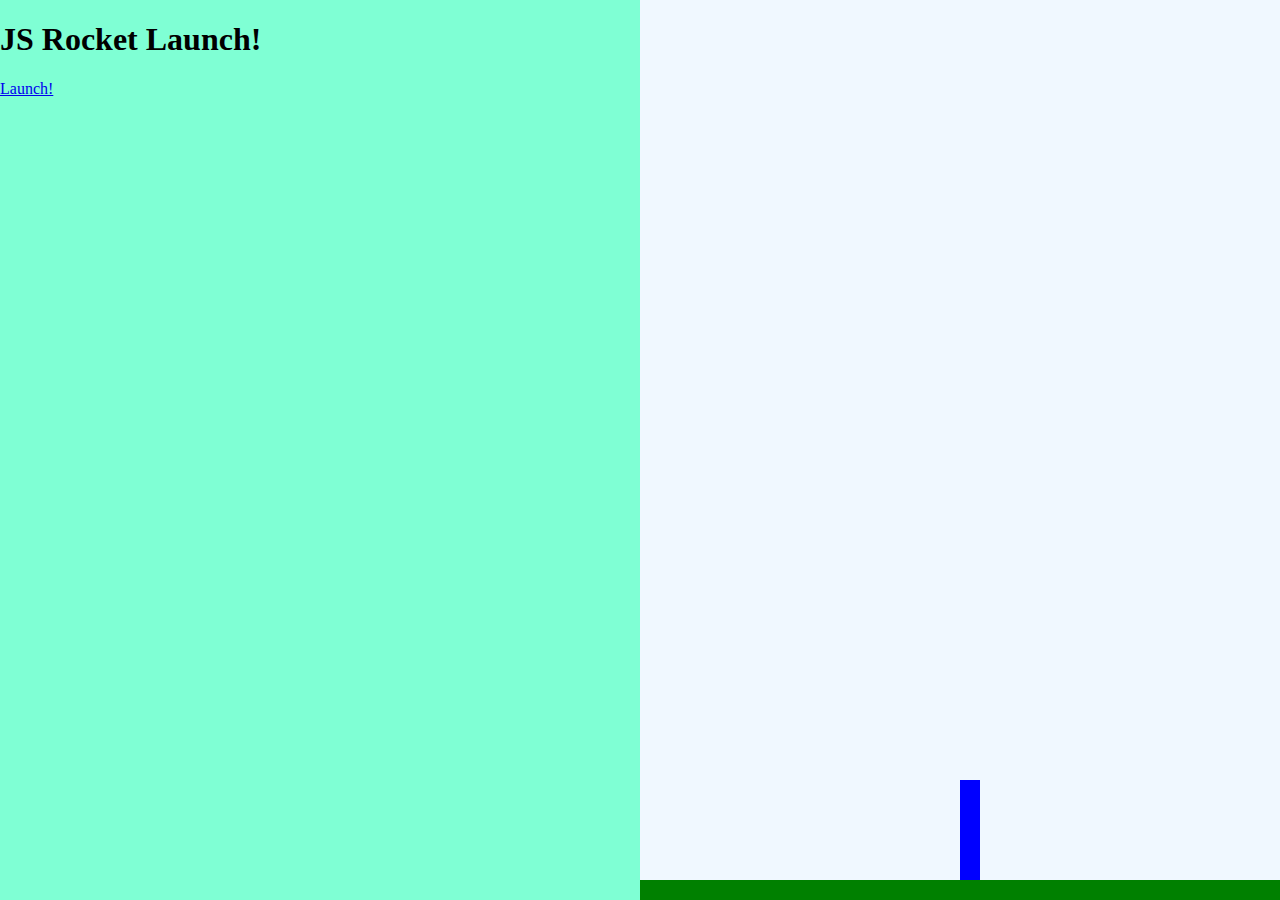
==== rocket.html @ 3cb9cf80 "Made my rocket!" ====
<!DOCTYPE html>
<html>
<head>
    <title>Rocket Launch sequence!!</title>
    <script type="text/javascript" src="js/rocket.js"></script>
    <link rel="stylesheet" type="text/css" href="css/rocket.css">
</head>
<body class="body-state1">
    <div class="left">
      <div class="state1">
        <h1>JS Rocket Launch!</h1>
        <a href="#" class="button" onclick="changeState(2);">Launch!</a>
      </div>
      <div class="state2">
        <h1 id="countDown">10</h1>
        <a href="#" class="button" onclick="changeState(1);">Abort!</a>
      </div>
      <div class="state3">
        <h1>Lift Off!!</h1>
      </div>
      <div class="state4">
        <h1>Well Done!</h1>
        <a href="#" class="button" onclick="changeState(1);">Do it again!</a>
      </div>
      <div class="state5">
        <h1>OH NO!!!!</h1>
        <a href="#" class="button" onclick="changeState(1);">Try again!!</a>
      </div>
    </div>
    <div class="right">
        <div class="ground"></div>
        <div class="rocket"></div>
    </div>
</body>
</html>
---- css/rocket.css ----
.left{
  background-color: aquamarine;
  position: fixed;
  width: 50%;
  height: 100%;
  top: 0;
  left: 0;

}

.right{
  background-color: aliceblue;
  position: fixed;
  width: 50%;
  height: 100%;
  top: 0;
  right: 0;
}

.ground{
  background-color: green;
  position: absolute;
  bottom: 0;
  left: 0;
  width: 100%;
  height: 20px;
}

.rocket{
  position: absolute;
  left: 50%;
  bottom: 20px;
  width: 20px;
  height: 100px;
  background-color: blue;
  transition: bottom 10000ms;
}

body.body-state1 .rocket {
    transition: none;
}

body.body-state3 .rocket,
body.body-state4 .rocket{
  bottom: 1000px;
}

.state1,
.state2,
.state3,
.state4,
.state5{display: none;
}

body.body-state1 .state1{display: block;}
body.body-state2 .state2{display: block;}
body.body-state3 .state3{display: block;}
body.body-state4 .state4{display: block;}
body.body-state5 .state5{display: block;}

a{

}

a.button{

}
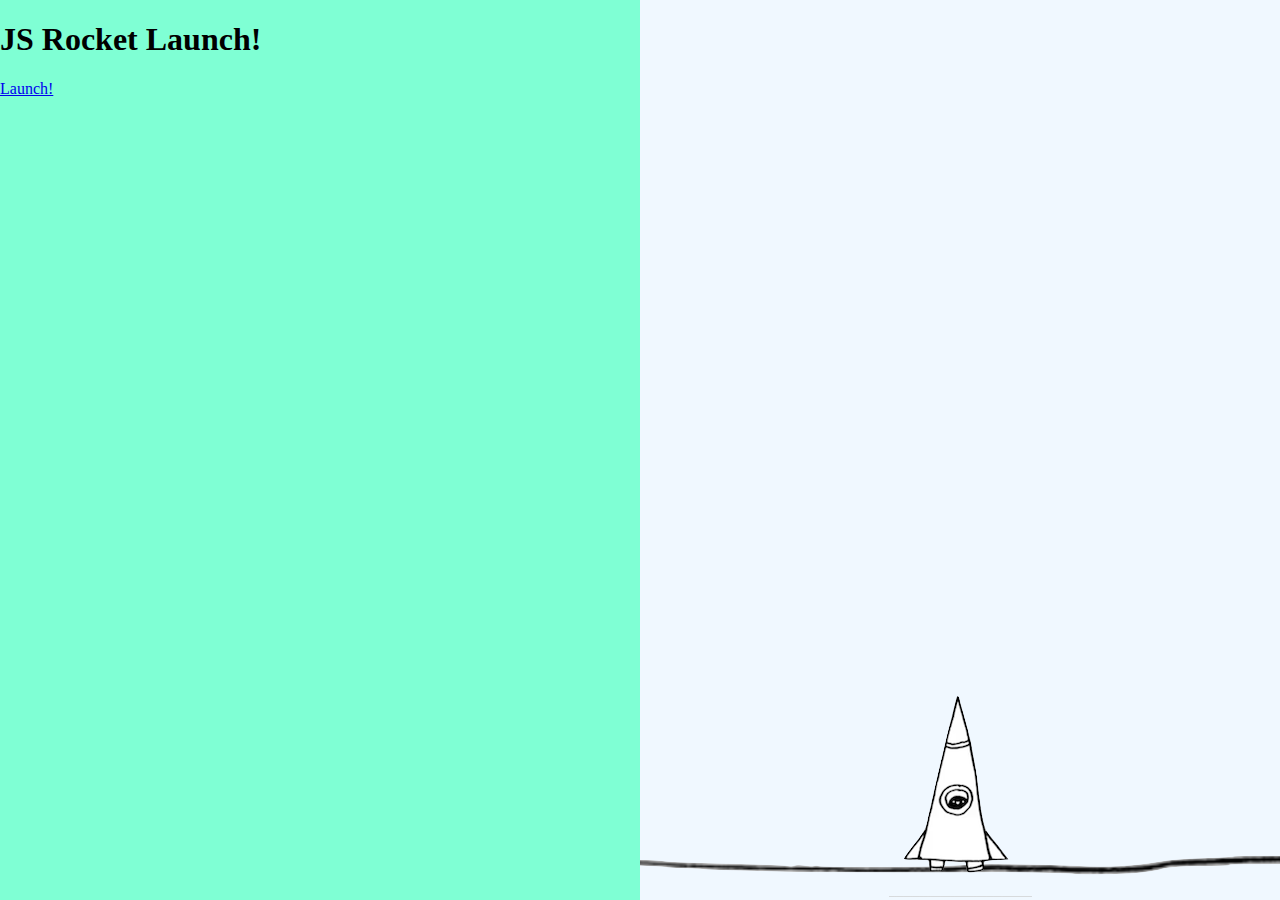
==== commit cd3036c6: "rocket go!" ====
--- a/rocket.html
+++ b/rocket.html
@@ -30,6 +30,8 @@
     <div class="right">
         <div class="ground"></div>
         <div class="rocket"></div>
+        <div class="nervous"></div>
+        <div class="cant-wait"></div>
     </div>
 </body>
 </html>
--- a/css/rocket.css
+++ b/css/rocket.css
@@ -17,39 +17,65 @@
   right: 0;
 }
 
-.ground{
-  background-color: green;
+.ground {
+  background: url('../img/ground.png') no-repeat center 0;
   position: absolute;
-  bottom: 0;
+  bottom: -10px;
   left: 0;
   width: 100%;
-  height: 20px;
+  height: 70px;
+}
+
+.nervous {
+  position: absolute;
+  top: 100px;
+  left: 100px;
+  background: url('../img/nervous.png') no-repeat 0 0;
+  width: 143px;
+  height: 70px;
 }
 
 .rocket{
   position: absolute;
   left: 50%;
-  bottom: 20px;
-  width: 20px;
-  height: 100px;
-  background-color: blue;
+  bottom: 3px;
+  width: 143px;
+  height: 206px;
+  margin-left: -71.5px;
+  background: url('../img/rocket-state1.png') no-repeat 0 0;
   transition: bottom 10000ms;
 }
 
-body.body-state1 .rocket {
+/* rocket bg image */
+body.body-state2 .rocket{
+        background-image: url('../img/rocket-state2.png');
+}
+body.body-state3 .rocket,
+body.body-state4 .rocket{
+        background-image: url('../img/rocket-state3.png');
+}
+body.body-state5 .rocket{
+        background-image: url('../img/boom.png');
+        width: 300px;
+        height: 200px;
+        margin-left: -150px;
+        bottom: 20px;
+}
+
+body.body-state1 .rocket{
     transition: none;
 }
-
 body.body-state3 .rocket,
 body.body-state4 .rocket{
-  bottom: 1000px;
+      bottom: 1000px;
 }
 
 .state1,
 .state2,
 .state3,
 .state4,
-.state5{display: none;
+.state5{
+      display: none;
 }
 
 body.body-state1 .state1{display: block;}
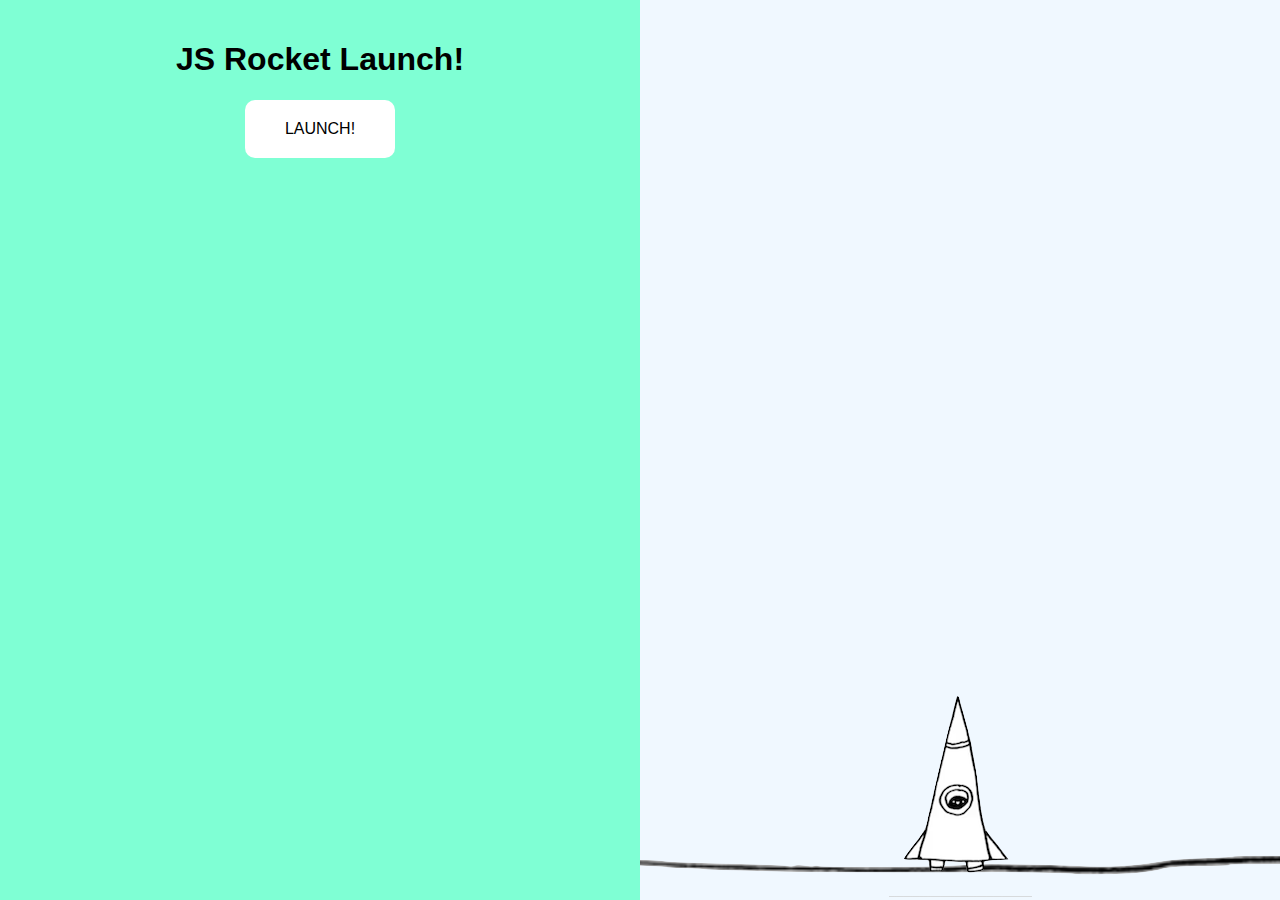
==== commit 61c58698: "made our rocket cool with drawings etc" ====
--- a/rocket.html
+++ b/rocket.html
@@ -7,22 +7,22 @@
 </head>
 <body class="body-state1">
     <div class="left">
-      <div class="state1">
+      <div class="interface state1">
         <h1>JS Rocket Launch!</h1>
         <a href="#" class="button" onclick="changeState(2);">Launch!</a>
       </div>
-      <div class="state2">
+      <div class="interface state2">
         <h1 id="countDown">10</h1>
-        <a href="#" class="button" onclick="changeState(1);">Abort!</a>
+        <a href="#" onclick="changeState(1);">Abort!</a>
       </div>
-      <div class="state3">
+      <div class="interface state3">
         <h1>Lift Off!!</h1>
       </div>
-      <div class="state4">
+      <div class="interface state4">
         <h1>Well Done!</h1>
         <a href="#" class="button" onclick="changeState(1);">Do it again!</a>
       </div>
-      <div class="state5">
+      <div class="interface state5">
         <h1>OH NO!!!!</h1>
         <a href="#" class="button" onclick="changeState(1);">Try again!!</a>
       </div>
@@ -30,8 +30,8 @@
     <div class="right">
         <div class="ground"></div>
         <div class="rocket"></div>
-        <div class="nervous"></div>
-        <div class="cant-wait"></div>
+        <div class="nervous" id="nervous"></div>
+        <div class="cant-wait" id="cant-wait"></div>
     </div>
 </body>
 </html>
--- a/css/rocket.css
+++ b/css/rocket.css
@@ -1,3 +1,5 @@
+body{font-family: helvetica, arial, sans-serif;}
+
 .left{
   background-color: aquamarine;
   position: fixed;
@@ -5,6 +7,27 @@
   height: 100%;
   top: 0;
   left: 0;
+
+}
+
+.interface {
+  text-align: center;
+  padding: 20px;
+}
+
+a.button {
+  display: inline-block;
+  background-color: white;
+  color: black;
+  padding: 20px 40px;
+  text-decoration: none;
+  border-radius: 10px;
+  text-transform: uppercase;
+  transition: color 300ms;
+}
+
+a:hover {
+  color: red;
 
 }
 
@@ -28,11 +51,31 @@
 
 .nervous {
   position: absolute;
-  top: 100px;
-  left: 100px;
+  bottom: 200px;
+  left: 50%;
   background: url('../img/nervous.png') no-repeat 0 0;
-  width: 143px;
-  height: 70px;
+  width: 223px;
+  height: 100px;
+  margin-left: -250px;
+  display: none;
+}
+
+.nervous.show {
+  display: block;
+}
+
+.cant-wait {
+  position: absolute;
+  bottom: 200px;
+  left: 50%;
+  background: url('../img/cant-wait.jpeg') no-repeat 0 0;
+  width: 223px;
+  height: 147px;
+  display: none;
+}
+
+.cant-wait.show {
+  display: block;
 }
 
 .rocket{
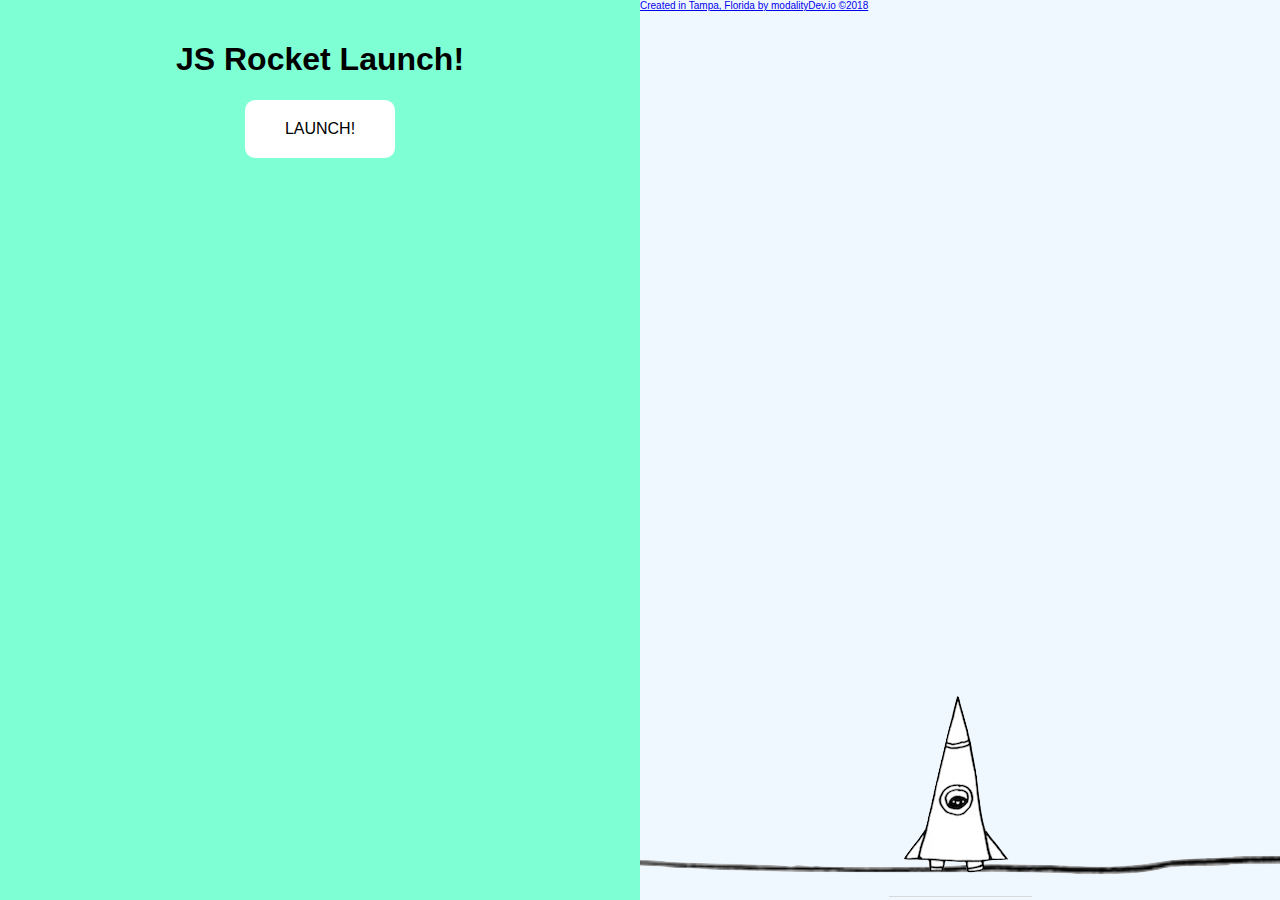
==== commit e73e9716: "advertising" ====
--- a/rocket.html
+++ b/rocket.html
@@ -32,6 +32,7 @@
         <div class="rocket"></div>
         <div class="nervous" id="nervous"></div>
         <div class="cant-wait" id="cant-wait"></div>
+        <div class="created" id="signature"></a><a href="http://www.modalityDev.io" target="_blank">Created in Tampa, Florida by modalityDev.io &copy;2018</div>
     </div>
 </body>
 </html>
--- a/css/rocket.css
+++ b/css/rocket.css
@@ -88,7 +88,10 @@
   background: url('../img/rocket-state1.png') no-repeat 0 0;
   transition: bottom 10000ms;
 }
-
+.created{
+  font-size: 10px;
+  color: blue;
+}
 /* rocket bg image */
 body.body-state2 .rocket{
         background-image: url('../img/rocket-state2.png');
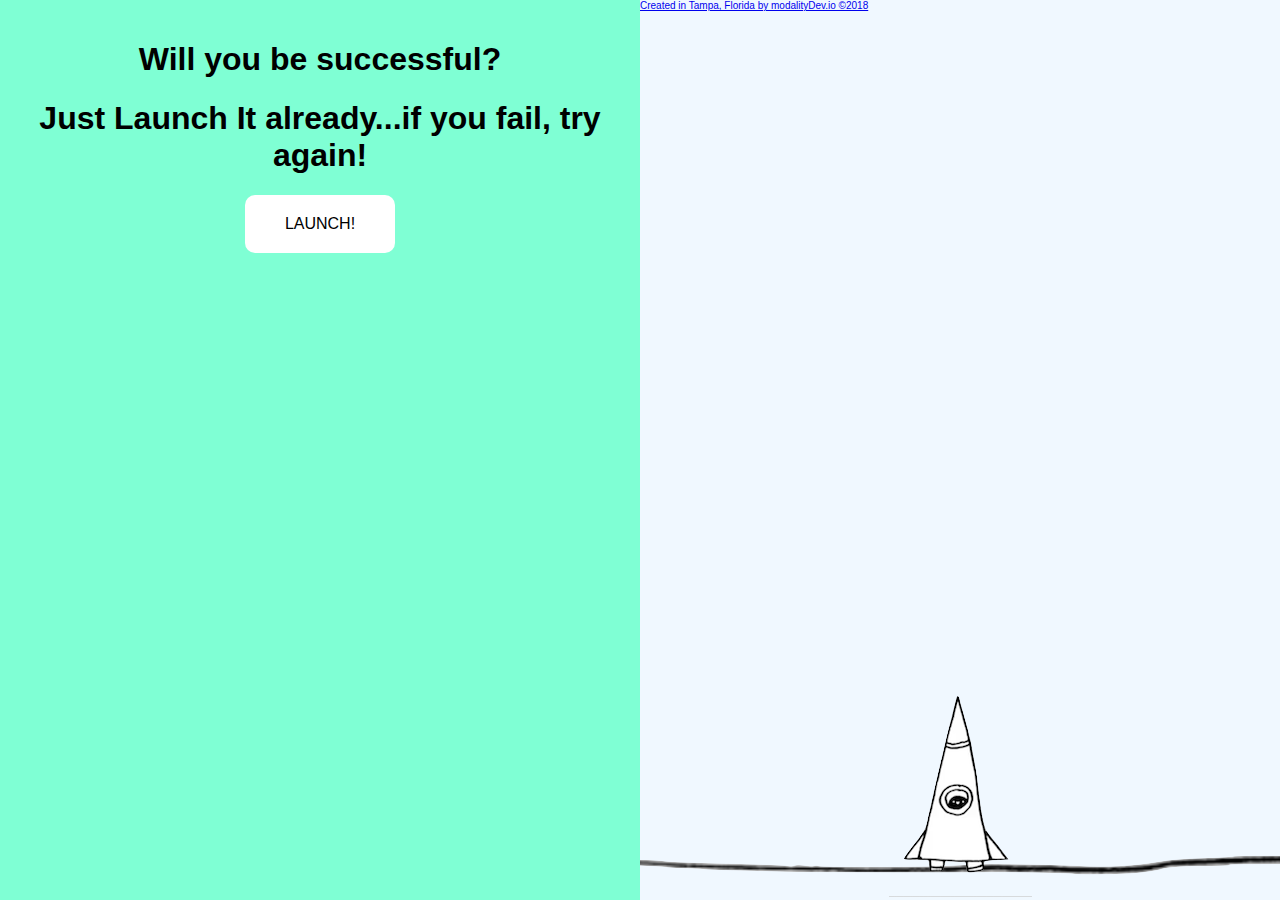
==== commit a4be83cd: "eastereggggg" ====
--- a/rocket.html
+++ b/rocket.html
@@ -8,7 +8,8 @@
 <body class="body-state1">
     <div class="left">
       <div class="interface state1">
-        <h1>JS Rocket Launch!</h1>
+        <h1>Will you be successful?</h1>
+        <h1>Just Launch It already...if you fail, try again!</h1>
         <a href="#" class="button" onclick="changeState(2);">Launch!</a>
       </div>
       <div class="interface state2">
